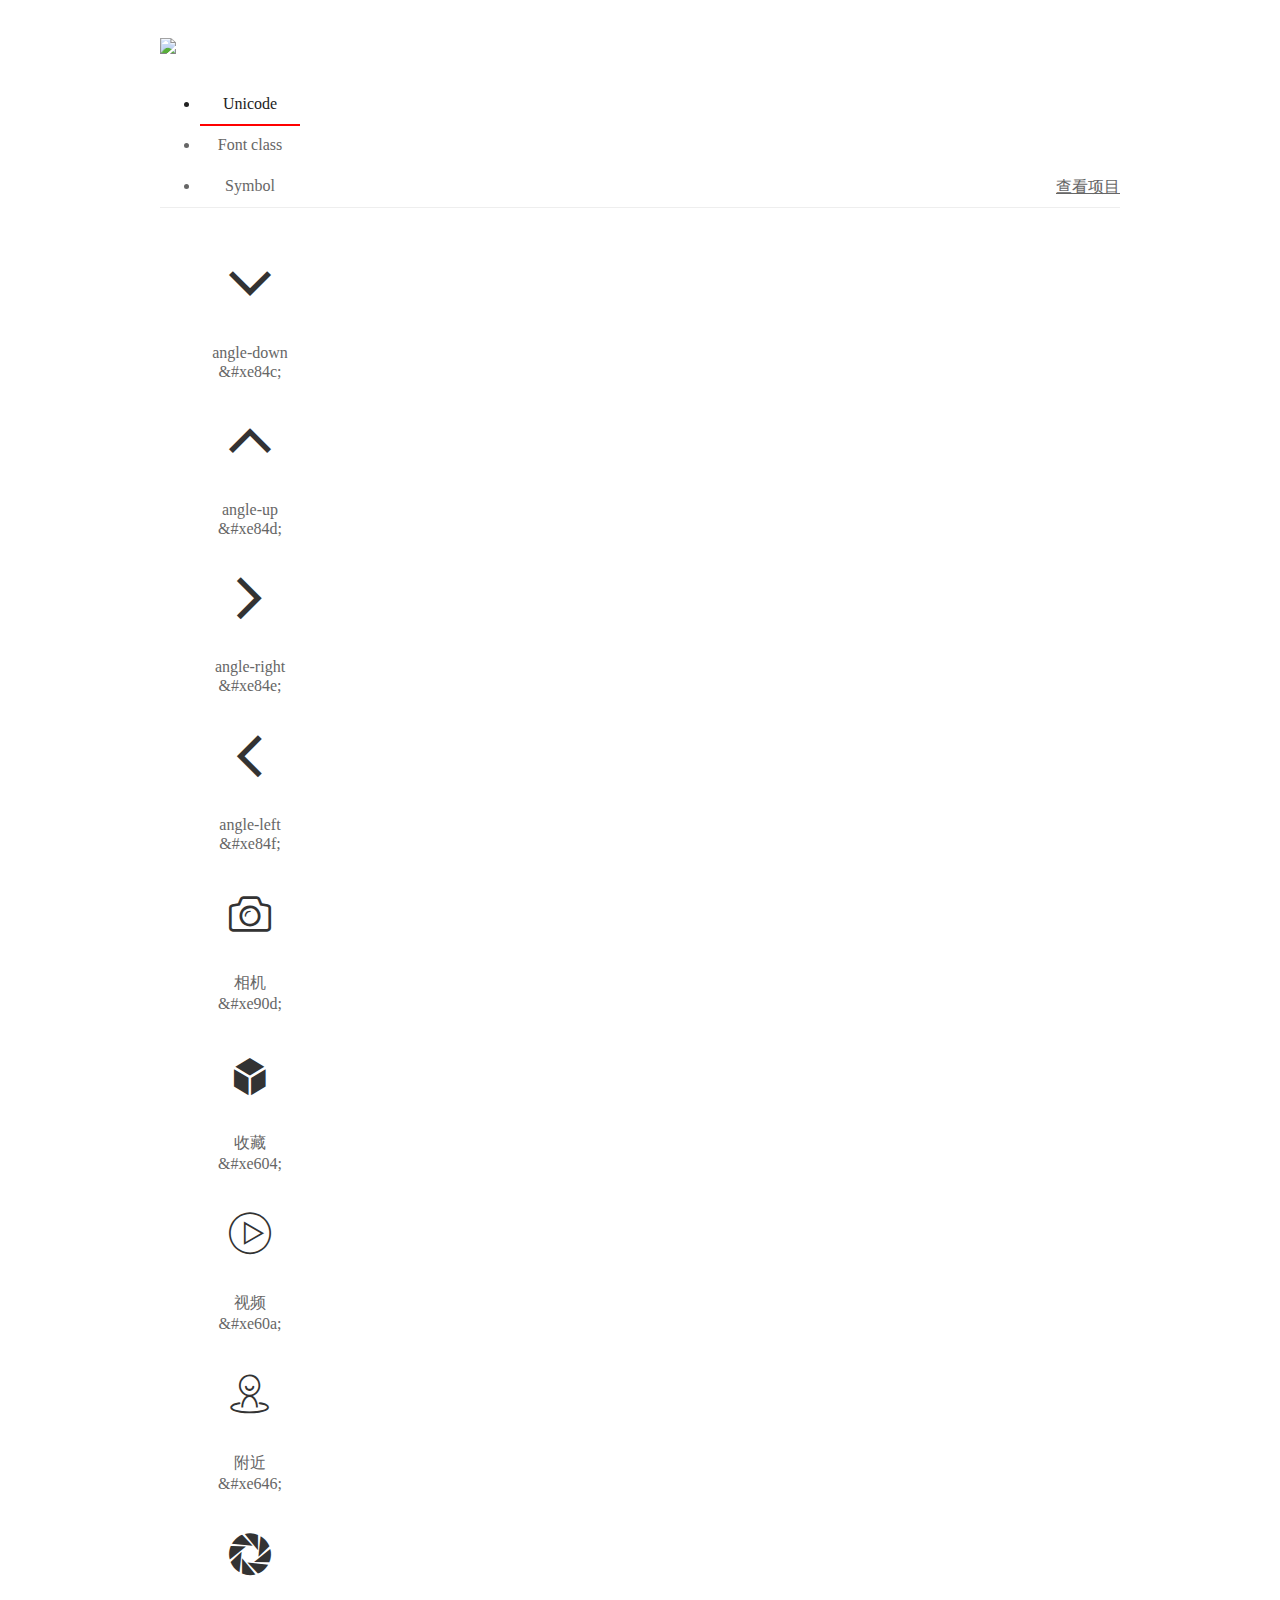
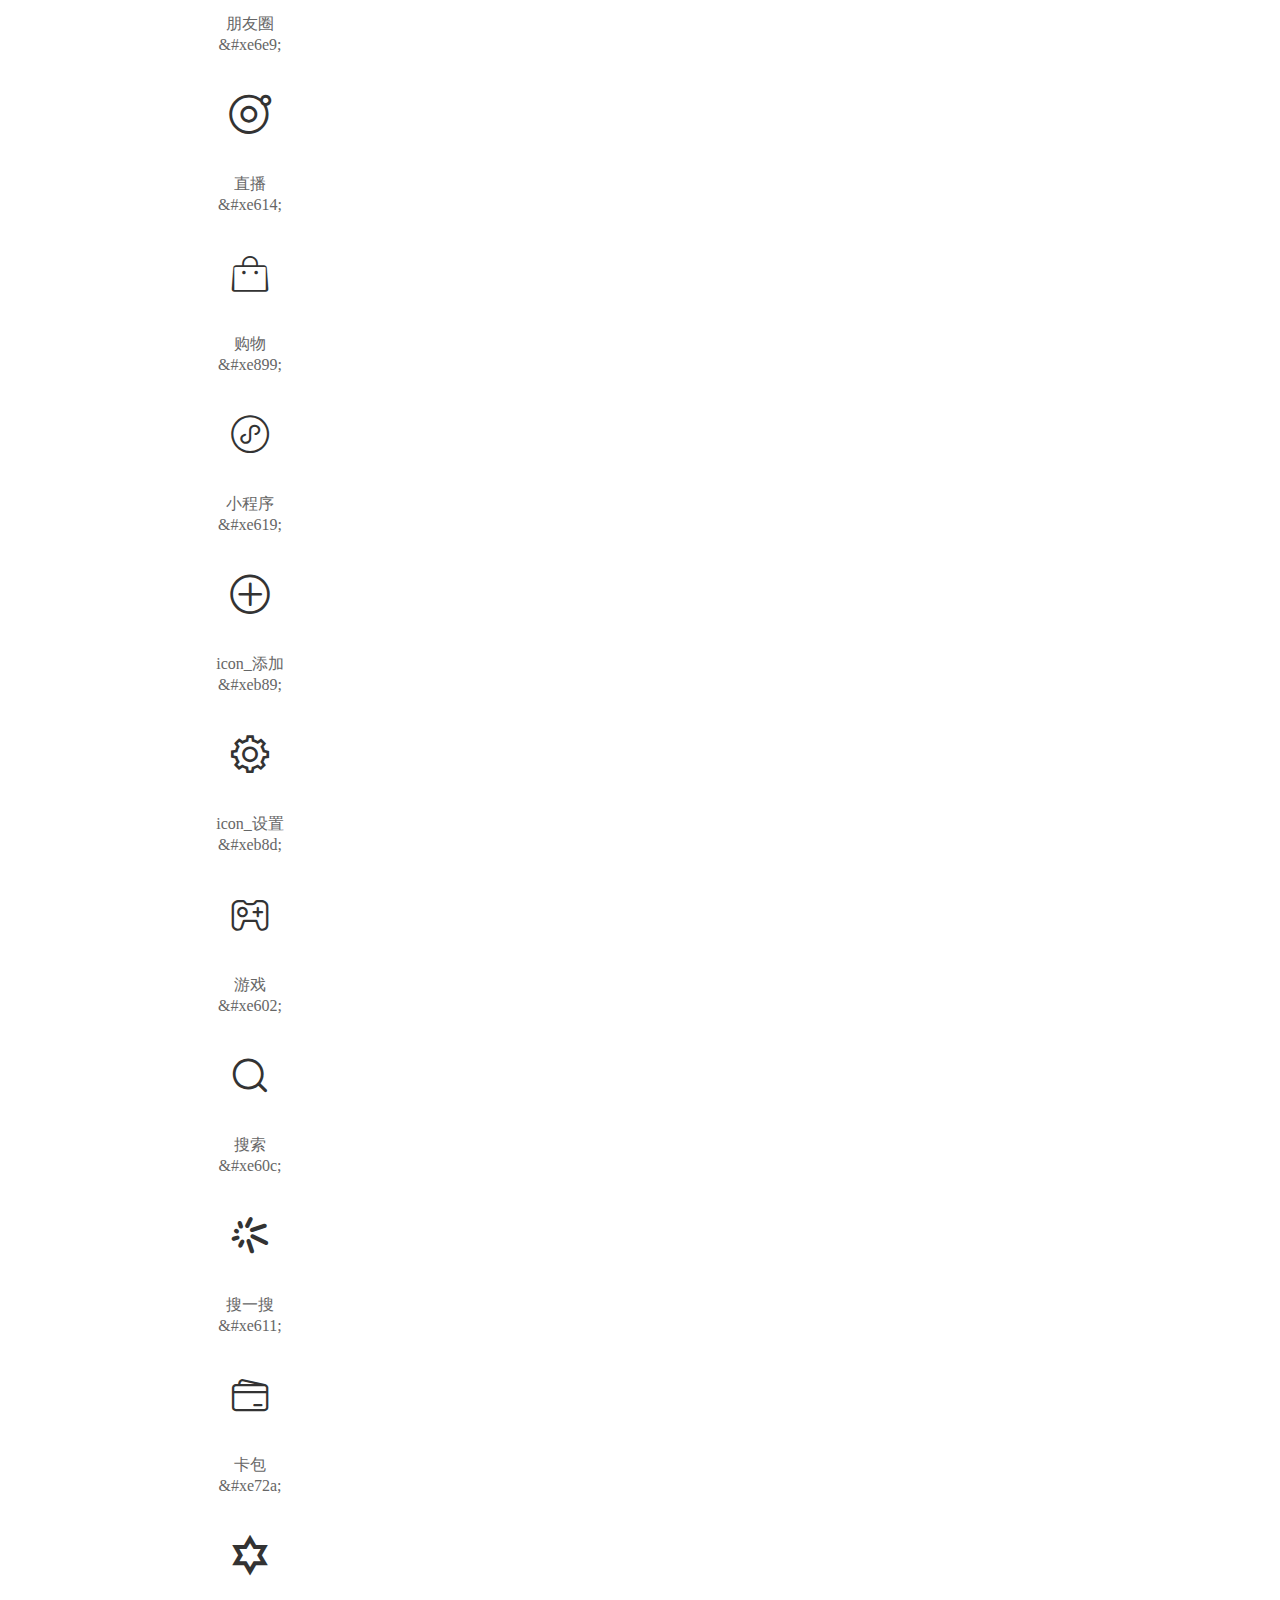
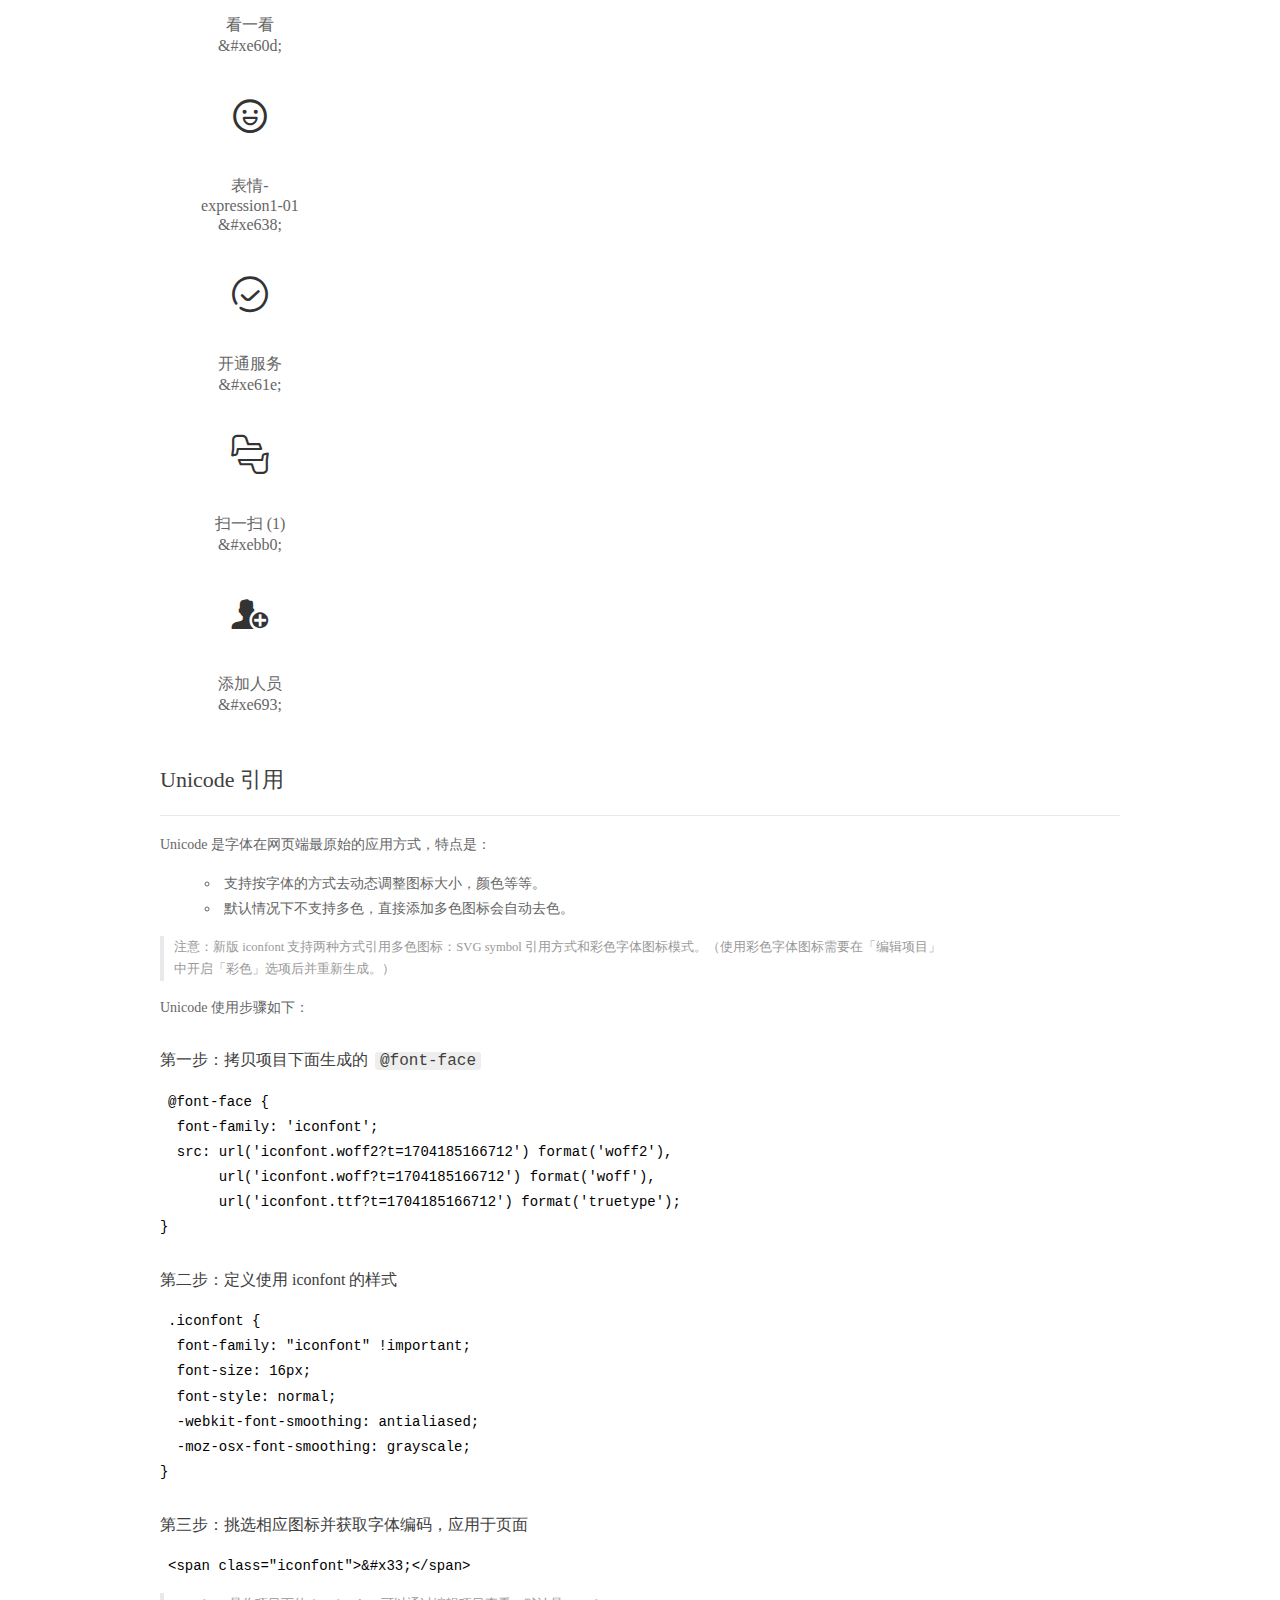
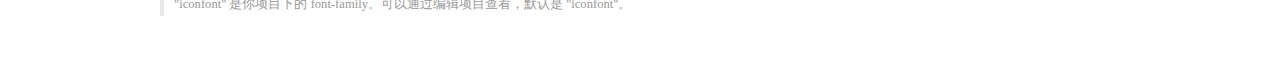
==== assets/fonts/demo_index.html @ 1573c9b3 "feat:列表布局" ====
<!DOCTYPE html>
<html>
<head>
  <meta charset="utf-8"/>
  <title>iconfont Demo</title>
  <link rel="shortcut icon" href="//img.alicdn.com/imgextra/i4/O1CN01Z5paLz1O0zuCC7osS_!!6000000001644-55-tps-83-82.svg" type="image/x-icon"/>
  <link rel="icon" type="image/svg+xml" href="//img.alicdn.com/imgextra/i4/O1CN01Z5paLz1O0zuCC7osS_!!6000000001644-55-tps-83-82.svg"/>
  <link rel="stylesheet" href="https://g.alicdn.com/thx/cube/1.3.2/cube.min.css">
  <link rel="stylesheet" href="demo.css">
  <link rel="stylesheet" href="iconfont.css">
  <script src="iconfont.js"></script>
  <!-- jQuery -->
  <script src="https://a1.alicdn.com/oss/uploads/2018/12/26/7bfddb60-08e8-11e9-9b04-53e73bb6408b.js"></script>
  <!-- 代码高亮 -->
  <script src="https://a1.alicdn.com/oss/uploads/2018/12/26/a3f714d0-08e6-11e9-8a15-ebf944d7534c.js"></script>
  <style>
    .main .logo {
      margin-top: 0;
      height: auto;
    }

    .main .logo a {
      display: flex;
      align-items: center;
    }

    .main .logo .sub-title {
      margin-left: 0.5em;
      font-size: 22px;
      color: #fff;
      background: linear-gradient(-45deg, #3967FF, #B500FE);
      -webkit-background-clip: text;
      -webkit-text-fill-color: transparent;
    }
  </style>
</head>
<body>
  <div class="main">
    <h1 class="logo"><a href="https://www.iconfont.cn/" title="iconfont 首页" target="_blank">
      <img width="200" src="https://img.alicdn.com/imgextra/i3/O1CN01Mn65HV1FfSEzR6DKv_!!6000000000514-55-tps-228-59.svg">
      
    </a></h1>
    <div class="nav-tabs">
      <ul id="tabs" class="dib-box">
        <li class="dib active"><span>Unicode</span></li>
        <li class="dib"><span>Font class</span></li>
        <li class="dib"><span>Symbol</span></li>
      </ul>
      
      <a href="https://www.iconfont.cn/manage/index?manage_type=myprojects&projectId=4396129" target="_blank" class="nav-more">查看项目</a>
      
    </div>
    <div class="tab-container">
      <div class="content unicode" style="display: block;">
          <ul class="icon_lists dib-box">
          
            <li class="dib">
              <span class="icon iconfont">&#xe84c;</span>
                <div class="name">angle-down</div>
                <div class="code-name">&amp;#xe84c;</div>
              </li>
          
            <li class="dib">
              <span class="icon iconfont">&#xe84d;</span>
                <div class="name">angle-up</div>
                <div class="code-name">&amp;#xe84d;</div>
              </li>
          
            <li class="dib">
              <span class="icon iconfont">&#xe84e;</span>
                <div class="name">angle-right</div>
                <div class="code-name">&amp;#xe84e;</div>
              </li>
          
            <li class="dib">
              <span class="icon iconfont">&#xe84f;</span>
                <div class="name">angle-left</div>
                <div class="code-name">&amp;#xe84f;</div>
              </li>
          
            <li class="dib">
              <span class="icon iconfont">&#xe90d;</span>
                <div class="name">相机</div>
                <div class="code-name">&amp;#xe90d;</div>
              </li>
          
            <li class="dib">
              <span class="icon iconfont">&#xe604;</span>
                <div class="name">收藏</div>
                <div class="code-name">&amp;#xe604;</div>
              </li>
          
            <li class="dib">
              <span class="icon iconfont">&#xe60a;</span>
                <div class="name">视频</div>
                <div class="code-name">&amp;#xe60a;</div>
              </li>
          
            <li class="dib">
              <span class="icon iconfont">&#xe646;</span>
                <div class="name">附近</div>
                <div class="code-name">&amp;#xe646;</div>
              </li>
          
            <li class="dib">
              <span class="icon iconfont">&#xe6e9;</span>
                <div class="name">朋友圈</div>
                <div class="code-name">&amp;#xe6e9;</div>
              </li>
          
            <li class="dib">
              <span class="icon iconfont">&#xe614;</span>
                <div class="name">直播</div>
                <div class="code-name">&amp;#xe614;</div>
              </li>
          
            <li class="dib">
              <span class="icon iconfont">&#xe899;</span>
                <div class="name"> 购物</div>
                <div class="code-name">&amp;#xe899;</div>
              </li>
          
            <li class="dib">
              <span class="icon iconfont">&#xe619;</span>
                <div class="name">小程序</div>
                <div class="code-name">&amp;#xe619;</div>
              </li>
          
            <li class="dib">
              <span class="icon iconfont">&#xeb89;</span>
                <div class="name">icon_添加</div>
                <div class="code-name">&amp;#xeb89;</div>
              </li>
          
            <li class="dib">
              <span class="icon iconfont">&#xeb8d;</span>
                <div class="name">icon_设置</div>
                <div class="code-name">&amp;#xeb8d;</div>
              </li>
          
            <li class="dib">
              <span class="icon iconfont">&#xe602;</span>
                <div class="name">游戏</div>
                <div class="code-name">&amp;#xe602;</div>
              </li>
          
            <li class="dib">
              <span class="icon iconfont">&#xe60c;</span>
                <div class="name">搜索</div>
                <div class="code-name">&amp;#xe60c;</div>
              </li>
          
            <li class="dib">
              <span class="icon iconfont">&#xe611;</span>
                <div class="name">搜一搜</div>
                <div class="code-name">&amp;#xe611;</div>
              </li>
          
            <li class="dib">
              <span class="icon iconfont">&#xe72a;</span>
                <div class="name">卡包</div>
                <div class="code-name">&amp;#xe72a;</div>
              </li>
          
            <li class="dib">
              <span class="icon iconfont">&#xe60d;</span>
                <div class="name">看一看</div>
                <div class="code-name">&amp;#xe60d;</div>
              </li>
          
            <li class="dib">
              <span class="icon iconfont">&#xe638;</span>
                <div class="name">表情-expression1-01</div>
                <div class="code-name">&amp;#xe638;</div>
              </li>
          
            <li class="dib">
              <span class="icon iconfont">&#xe61e;</span>
                <div class="name">开通服务</div>
                <div class="code-name">&amp;#xe61e;</div>
              </li>
          
            <li class="dib">
              <span class="icon iconfont">&#xebb0;</span>
                <div class="name">扫一扫 (1)</div>
                <div class="code-name">&amp;#xebb0;</div>
              </li>
          
            <li class="dib">
              <span class="icon iconfont">&#xe693;</span>
                <div class="name">添加人员</div>
                <div class="code-name">&amp;#xe693;</div>
              </li>
          
          </ul>
          <div class="article markdown">
          <h2 id="unicode-">Unicode 引用</h2>
          <hr>

          <p>Unicode 是字体在网页端最原始的应用方式，特点是：</p>
          <ul>
            <li>支持按字体的方式去动态调整图标大小，颜色等等。</li>
            <li>默认情况下不支持多色，直接添加多色图标会自动去色。</li>
          </ul>
          <blockquote>
            <p>注意：新版 iconfont 支持两种方式引用多色图标：SVG symbol 引用方式和彩色字体图标模式。（使用彩色字体图标需要在「编辑项目」中开启「彩色」选项后并重新生成。）</p>
          </blockquote>
          <p>Unicode 使用步骤如下：</p>
          <h3 id="-font-face">第一步：拷贝项目下面生成的 <code>@font-face</code></h3>
<pre><code class="language-css"
>@font-face {
  font-family: 'iconfont';
  src: url('iconfont.woff2?t=1704185166712') format('woff2'),
       url('iconfont.woff?t=1704185166712') format('woff'),
       url('iconfont.ttf?t=1704185166712') format('truetype');
}
</code></pre>
          <h3 id="-iconfont-">第二步：定义使用 iconfont 的样式</h3>
<pre><code class="language-css"
>.iconfont {
  font-family: "iconfont" !important;
  font-size: 16px;
  font-style: normal;
  -webkit-font-smoothing: antialiased;
  -moz-osx-font-smoothing: grayscale;
}
</code></pre>
          <h3 id="-">第三步：挑选相应图标并获取字体编码，应用于页面</h3>
<pre>
<code class="language-html"
>&lt;span class="iconfont"&gt;&amp;#x33;&lt;/span&gt;
</code></pre>
          <blockquote>
            <p>"iconfont" 是你项目下的 font-family。可以通过编辑项目查看，默认是 "iconfont"。</p>
          </blockquote>
          </div>
      </div>
      <div class="content font-class">
        <ul class="icon_lists dib-box">
          
          <li class="dib">
            <span class="icon iconfont icon-angle-down"></span>
            <div class="name">
              angle-down
            </div>
            <div class="code-name">.icon-angle-down
            </div>
          </li>
          
          <li class="dib">
            <span class="icon iconfont icon-angle-up"></span>
            <div class="name">
              angle-up
            </div>
            <div class="code-name">.icon-angle-up
            </div>
          </li>
          
          <li class="dib">
            <span class="icon iconfont icon-angle-right"></span>
            <div class="name">
              angle-right
            </div>
            <div class="code-name">.icon-angle-right
            </div>
          </li>
          
          <li class="dib">
            <span class="icon iconfont icon-angle-left"></span>
            <div class="name">
              angle-left
            </div>
            <div class="code-name">.icon-angle-left
            </div>
          </li>
          
          <li class="dib">
            <span class="icon iconfont icon-xiangji"></span>
            <div class="name">
              相机
            </div>
            <div class="code-name">.icon-xiangji
            </div>
          </li>
          
          <li class="dib">
            <span class="icon iconfont icon-shoucang"></span>
            <div class="name">
              收藏
            </div>
            <div class="code-name">.icon-shoucang
            </div>
          </li>
          
          <li class="dib">
            <span class="icon iconfont icon-shipin"></span>
            <div class="name">
              视频
            </div>
            <div class="code-name">.icon-shipin
            </div>
          </li>
          
          <li class="dib">
            <span class="icon iconfont icon-fujin"></span>
            <div class="name">
              附近
            </div>
            <div class="code-name">.icon-fujin
            </div>
          </li>
          
          <li class="dib">
            <span class="icon iconfont icon-pengyouquan"></span>
            <div class="name">
              朋友圈
            </div>
            <div class="code-name">.icon-pengyouquan
            </div>
          </li>
          
          <li class="dib">
            <span class="icon iconfont icon-zhibo"></span>
            <div class="name">
              直播
            </div>
            <div class="code-name">.icon-zhibo
            </div>
          </li>
          
          <li class="dib">
            <span class="icon iconfont icon-gouwu"></span>
            <div class="name">
               购物
            </div>
            <div class="code-name">.icon-gouwu
            </div>
          </li>
          
          <li class="dib">
            <span class="icon iconfont icon-xiaochengxu"></span>
            <div class="name">
              小程序
            </div>
            <div class="code-name">.icon-xiaochengxu
            </div>
          </li>
          
          <li class="dib">
            <span class="icon iconfont icon-tianjia"></span>
            <div class="name">
              icon_添加
            </div>
            <div class="code-name">.icon-tianjia
            </div>
          </li>
          
          <li class="dib">
            <span class="icon iconfont icon-shezhi"></span>
            <div class="name">
              icon_设置
            </div>
            <div class="code-name">.icon-shezhi
            </div>
          </li>
          
          <li class="dib">
            <span class="icon iconfont icon-youxi"></span>
            <div class="name">
              游戏
            </div>
            <div class="code-name">.icon-youxi
            </div>
          </li>
          
          <li class="dib">
            <span class="icon iconfont icon-sousuo1"></span>
            <div class="name">
              搜索
            </div>
            <div class="code-name">.icon-sousuo1
            </div>
          </li>
          
          <li class="dib">
            <span class="icon iconfont icon-souyisou"></span>
            <div class="name">
              搜一搜
            </div>
            <div class="code-name">.icon-souyisou
            </div>
          </li>
          
          <li class="dib">
            <span class="icon iconfont icon-kabao"></span>
            <div class="name">
              卡包
            </div>
            <div class="code-name">.icon-kabao
            </div>
          </li>
          
          <li class="dib">
            <span class="icon iconfont icon-kanyikan"></span>
            <div class="name">
              看一看
            </div>
            <div class="code-name">.icon-kanyikan
            </div>
          </li>
          
          <li class="dib">
            <span class="icon iconfont icon-biaoqing"></span>
            <div class="name">
              表情-expression1-01
            </div>
            <div class="code-name">.icon-biaoqing
            </div>
          </li>
          
          <li class="dib">
            <span class="icon iconfont icon-fuwu"></span>
            <div class="name">
              开通服务
            </div>
            <div class="code-name">.icon-fuwu
            </div>
          </li>
          
          <li class="dib">
            <span class="icon iconfont icon-saoyisao"></span>
            <div class="name">
              扫一扫 (1)
            </div>
            <div class="code-name">.icon-saoyisao
            </div>
          </li>
          
          <li class="dib">
            <span class="icon iconfont icon-tianjiauser"></span>
            <div class="name">
              添加人员
            </div>
            <div class="code-name">.icon-tianjiauser
            </div>
          </li>
          
        </ul>
        <div class="article markdown">
        <h2 id="font-class-">font-class 引用</h2>
        <hr>

        <p>font-class 是 Unicode 使用方式的一种变种，主要是解决 Unicode 书写不直观，语意不明确的问题。</p>
        <p>与 Unicode 使用方式相比，具有如下特点：</p>
        <ul>
          <li>相比于 Unicode 语意明确，书写更直观。可以很容易分辨这个 icon 是什么。</li>
          <li>因为使用 class 来定义图标，所以当要替换图标时，只需要修改 class 里面的 Unicode 引用。</li>
        </ul>
        <p>使用步骤如下：</p>
        <h3 id="-fontclass-">第一步：引入项目下面生成的 fontclass 代码：</h3>
<pre><code class="language-html">&lt;link rel="stylesheet" href="./iconfont.css"&gt;
</code></pre>
        <h3 id="-">第二步：挑选相应图标并获取类名，应用于页面：</h3>
<pre><code class="language-html">&lt;span class="iconfont icon-xxx"&gt;&lt;/span&gt;
</code></pre>
        <blockquote>
          <p>"
            iconfont" 是你项目下的 font-family。可以通过编辑项目查看，默认是 "iconfont"。</p>
        </blockquote>
      </div>
      </div>
      <div class="content symbol">
          <ul class="icon_lists dib-box">
          
            <li class="dib">
                <svg class="icon svg-icon" aria-hidden="true">
                  <use xlink:href="#icon-angle-down"></use>
                </svg>
                <div class="name">angle-down</div>
                <div class="code-name">#icon-angle-down</div>
            </li>
          
            <li class="dib">
                <svg class="icon svg-icon" aria-hidden="true">
                  <use xlink:href="#icon-angle-up"></use>
                </svg>
                <div class="name">angle-up</div>
                <div class="code-name">#icon-angle-up</div>
            </li>
          
            <li class="dib">
                <svg class="icon svg-icon" aria-hidden="true">
                  <use xlink:href="#icon-angle-right"></use>
                </svg>
                <div class="name">angle-right</div>
                <div class="code-name">#icon-angle-right</div>
            </li>
          
            <li class="dib">
                <svg class="icon svg-icon" aria-hidden="true">
                  <use xlink:href="#icon-angle-left"></use>
                </svg>
                <div class="name">angle-left</div>
                <div class="code-name">#icon-angle-left</div>
            </li>
          
            <li class="dib">
                <svg class="icon svg-icon" aria-hidden="true">
                  <use xlink:href="#icon-xiangji"></use>
                </svg>
                <div class="name">相机</div>
                <div class="code-name">#icon-xiangji</div>
            </li>
          
            <li class="dib">
                <svg class="icon svg-icon" aria-hidden="true">
                  <use xlink:href="#icon-shoucang"></use>
                </svg>
                <div class="name">收藏</div>
                <div class="code-name">#icon-shoucang</div>
            </li>
          
            <li class="dib">
                <svg class="icon svg-icon" aria-hidden="true">
                  <use xlink:href="#icon-shipin"></use>
                </svg>
                <div class="name">视频</div>
                <div class="code-name">#icon-shipin</div>
            </li>
          
            <li class="dib">
                <svg class="icon svg-icon" aria-hidden="true">
                  <use xlink:href="#icon-fujin"></use>
                </svg>
                <div class="name">附近</div>
                <div class="code-name">#icon-fujin</div>
            </li>
          
            <li class="dib">
                <svg class="icon svg-icon" aria-hidden="true">
                  <use xlink:href="#icon-pengyouquan"></use>
                </svg>
                <div class="name">朋友圈</div>
                <div class="code-name">#icon-pengyouquan</div>
            </li>
          
            <li class="dib">
                <svg class="icon svg-icon" aria-hidden="true">
                  <use xlink:href="#icon-zhibo"></use>
                </svg>
                <div class="name">直播</div>
                <div class="code-name">#icon-zhibo</div>
            </li>
          
            <li class="dib">
                <svg class="icon svg-icon" aria-hidden="true">
                  <use xlink:href="#icon-gouwu"></use>
                </svg>
                <div class="name"> 购物</div>
                <div class="code-name">#icon-gouwu</div>
            </li>
          
            <li class="dib">
                <svg class="icon svg-icon" aria-hidden="true">
                  <use xlink:href="#icon-xiaochengxu"></use>
                </svg>
                <div class="name">小程序</div>
                <div class="code-name">#icon-xiaochengxu</div>
            </li>
          
            <li class="dib">
                <svg class="icon svg-icon" aria-hidden="true">
                  <use xlink:href="#icon-tianjia"></use>
                </svg>
                <div class="name">icon_添加</div>
                <div class="code-name">#icon-tianjia</div>
            </li>
          
            <li class="dib">
                <svg class="icon svg-icon" aria-hidden="true">
                  <use xlink:href="#icon-shezhi"></use>
                </svg>
                <div class="name">icon_设置</div>
                <div class="code-name">#icon-shezhi</div>
            </li>
          
            <li class="dib">
                <svg class="icon svg-icon" aria-hidden="true">
                  <use xlink:href="#icon-youxi"></use>
                </svg>
                <div class="name">游戏</div>
                <div class="code-name">#icon-youxi</div>
            </li>
          
            <li class="dib">
                <svg class="icon svg-icon" aria-hidden="true">
                  <use xlink:href="#icon-sousuo1"></use>
                </svg>
                <div class="name">搜索</div>
                <div class="code-name">#icon-sousuo1</div>
            </li>
          
            <li class="dib">
                <svg class="icon svg-icon" aria-hidden="true">
                  <use xlink:href="#icon-souyisou"></use>
                </svg>
                <div class="name">搜一搜</div>
                <div class="code-name">#icon-souyisou</div>
            </li>
          
            <li class="dib">
                <svg class="icon svg-icon" aria-hidden="true">
                  <use xlink:href="#icon-kabao"></use>
                </svg>
                <div class="name">卡包</div>
                <div class="code-name">#icon-kabao</div>
            </li>
          
            <li class="dib">
                <svg class="icon svg-icon" aria-hidden="true">
                  <use xlink:href="#icon-kanyikan"></use>
                </svg>
                <div class="name">看一看</div>
                <div class="code-name">#icon-kanyikan</div>
            </li>
          
            <li class="dib">
                <svg class="icon svg-icon" aria-hidden="true">
                  <use xlink:href="#icon-biaoqing"></use>
                </svg>
                <div class="name">表情-expression1-01</div>
                <div class="code-name">#icon-biaoqing</div>
            </li>
          
            <li class="dib">
                <svg class="icon svg-icon" aria-hidden="true">
                  <use xlink:href="#icon-fuwu"></use>
                </svg>
                <div class="name">开通服务</div>
                <div class="code-name">#icon-fuwu</div>
            </li>
          
            <li class="dib">
                <svg class="icon svg-icon" aria-hidden="true">
                  <use xlink:href="#icon-saoyisao"></use>
                </svg>
                <div class="name">扫一扫 (1)</div>
                <div class="code-name">#icon-saoyisao</div>
            </li>
          
            <li class="dib">
                <svg class="icon svg-icon" aria-hidden="true">
                  <use xlink:href="#icon-tianjiauser"></use>
                </svg>
                <div class="name">添加人员</div>
                <div class="code-name">#icon-tianjiauser</div>
            </li>
          
          </ul>
          <div class="article markdown">
          <h2 id="symbol-">Symbol 引用</h2>
          <hr>

          <p>这是一种全新的使用方式，应该说这才是未来的主流，也是平台目前推荐的用法。相关介绍可以参考这篇<a href="">文章</a>
            这种用法其实是做了一个 SVG 的集合，与另外两种相比具有如下特点：</p>
          <ul>
            <li>支持多色图标了，不再受单色限制。</li>
            <li>通过一些技巧，支持像字体那样，通过 <code>font-size</code>, <code>color</code> 来调整样式。</li>
            <li>兼容性较差，支持 IE9+，及现代浏览器。</li>
            <li>浏览器渲染 SVG 的性能一般，还不如 png。</li>
          </ul>
          <p>使用步骤如下：</p>
          <h3 id="-symbol-">第一步：引入项目下面生成的 symbol 代码：</h3>
<pre><code class="language-html">&lt;script src="./iconfont.js"&gt;&lt;/script&gt;
</code></pre>
          <h3 id="-css-">第二步：加入通用 CSS 代码（引入一次就行）：</h3>
<pre><code class="language-html">&lt;style&gt;
.icon {
  width: 1em;
  height: 1em;
  vertical-align: -0.15em;
  fill: currentColor;
  overflow: hidden;
}
&lt;/style&gt;
</code></pre>
          <h3 id="-">第三步：挑选相应图标并获取类名，应用于页面：</h3>
<pre><code class="language-html">&lt;svg class="icon" aria-hidden="true"&gt;
  &lt;use xlink:href="#icon-xxx"&gt;&lt;/use&gt;
&lt;/svg&gt;
</code></pre>
          </div>
      </div>

    </div>
  </div>
  <script>
  $(document).ready(function () {
      $('.tab-container .content:first').show()

      $('#tabs li').click(function (e) {
        var tabContent = $('.tab-container .content')
        var index = $(this).index()

        if ($(this).hasClass('active')) {
          return
        } else {
          $('#tabs li').removeClass('active')
          $(this).addClass('active')

          tabContent.hide().eq(index).fadeIn()
        }
      })
    })
  </script>
</body>
</html>
---- assets/fonts/demo.css ----
/* Logo 字体 */
@font-face {
  font-family: "iconfont logo";
  src: url('https://at.alicdn.com/t/font_985780_km7mi63cihi.eot?t=1545807318834');
  src: url('https://at.alicdn.com/t/font_985780_km7mi63cihi.eot?t=1545807318834#iefix') format('embedded-opentype'),
    url('https://at.alicdn.com/t/font_985780_km7mi63cihi.woff?t=1545807318834') format('woff'),
    url('https://at.alicdn.com/t/font_985780_km7mi63cihi.ttf?t=1545807318834') format('truetype'),
    url('https://at.alicdn.com/t/font_985780_km7mi63cihi.svg?t=1545807318834#iconfont') format('svg');
}

.logo {
  font-family: "iconfont logo";
  font-size: 160px;
  font-style: normal;
  -webkit-font-smoothing: antialiased;
  -moz-osx-font-smoothing: grayscale;
}

/* tabs */
.nav-tabs {
  position: relative;
}

.nav-tabs .nav-more {
  position: absolute;
  right: 0;
  bottom: 0;
  height: 42px;
  line-height: 42px;
  color: #666;
}

#tabs {
  border-bottom: 1px solid #eee;
}

#tabs li {
  cursor: pointer;
  width: 100px;
  height: 40px;
  line-height: 40px;
  text-align: center;
  font-size: 16px;
  border-bottom: 2px solid transparent;
  position: relative;
  z-index: 1;
  margin-bottom: -1px;
  color: #666;
}


#tabs .active {
  border-bottom-color: #f00;
  color: #222;
}

.tab-container .content {
  display: none;
}

/* 页面布局 */
.main {
  padding: 30px 100px;
  width: 960px;
  margin: 0 auto;
}

.main .logo {
  color: #333;
  text-align: left;
  margin-bottom: 30px;
  line-height: 1;
  height: 110px;
  margin-top: -50px;
  overflow: hidden;
  *zoom: 1;
}

.main .logo a {
  font-size: 160px;
  color: #333;
}

.helps {
  margin-top: 40px;
}

.helps pre {
  padding: 20px;
  margin: 10px 0;
  border: solid 1px #e7e1cd;
  background-color: #fffdef;
  overflow: auto;
}

.icon_lists {
  width: 100% !important;
  overflow: hidden;
  *zoom: 1;
}

.icon_lists li {
  width: 100px;
  margin-bottom: 10px;
  margin-right: 20px;
  text-align: center;
  list-style: none !important;
  cursor: default;
}

.icon_lists li .code-name {
  line-height: 1.2;
}

.icon_lists .icon {
  display: block;
  height: 100px;
  line-height: 100px;
  font-size: 42px;
  margin: 10px auto;
  color: #333;
  -webkit-transition: font-size 0.25s linear, width 0.25s linear;
  -moz-transition: font-size 0.25s linear, width 0.25s linear;
  transition: font-size 0.25s linear, width 0.25s linear;
}

.icon_lists .icon:hover {
  font-size: 100px;
}

.icon_lists .svg-icon {
  /* 通过设置 font-size 来改变图标大小 */
  width: 1em;
  /* 图标和文字相邻时，垂直对齐 */
  vertical-align: -0.15em;
  /* 通过设置 color 来改变 SVG 的颜色/fill */
  fill: currentColor;
  /* path 和 stroke 溢出 viewBox 部分在 IE 下会显示
      normalize.css 中也包含这行 */
  overflow: hidden;
}

.icon_lists li .name,
.icon_lists li .code-name {
  color: #666;
}

/* markdown 样式 */
.markdown {
  color: #666;
  font-size: 14px;
  line-height: 1.8;
}

.highlight {
  line-height: 1.5;
}

.markdown img {
  vertical-align: middle;
  max-width: 100%;
}

.markdown h1 {
  color: #404040;
  font-weight: 500;
  line-height: 40px;
  margin-bottom: 24px;
}

.markdown h2,
.markdown h3,
.markdown h4,
.markdown h5,
.markdown h6 {
  color: #404040;
  margin: 1.6em 0 0.6em 0;
  font-weight: 500;
  clear: both;
}

.markdown h1 {
  font-size: 28px;
}

.markdown h2 {
  font-size: 22px;
}

.markdown h3 {
  font-size: 16px;
}

.markdown h4 {
  font-size: 14px;
}

.markdown h5 {
  font-size: 12px;
}

.markdown h6 {
  font-size: 12px;
}

.markdown hr {
  height: 1px;
  border: 0;
  background: #e9e9e9;
  margin: 16px 0;
  clear: both;
}

.markdown p {
  margin: 1em 0;
}

.markdown>p,
.markdown>blockquote,
.markdown>.highlight,
.markdown>ol,
.markdown>ul {
  width: 80%;
}

.markdown ul>li {
  list-style: circle;
}

.markdown>ul li,
.markdown blockquote ul>li {
  margin-left: 20px;
  padding-left: 4px;
}

.markdown>ul li p,
.markdown>ol li p {
  margin: 0.6em 0;
}

.markdown ol>li {
  list-style: decimal;
}

.markdown>ol li,
.markdown blockquote ol>li {
  margin-left: 20px;
  padding-left: 4px;
}

.markdown code {
  margin: 0 3px;
  padding: 0 5px;
  background: #eee;
  border-radius: 3px;
}

.markdown strong,
.markdown b {
  font-weight: 600;
}

.markdown>table {
  border-collapse: collapse;
  border-spacing: 0px;
  empty-cells: show;
  border: 1px solid #e9e9e9;
  width: 95%;
  margin-bottom: 24px;
}

.markdown>table th {
  white-space: nowrap;
  color: #333;
  font-weight: 600;
}

.markdown>table th,
.markdown>table td {
  border: 1px solid #e9e9e9;
  padding: 8px 16px;
  text-align: left;
}

.markdown>table th {
  background: #F7F7F7;
}

.markdown blockquote {
  font-size: 90%;
  color: #999;
  border-left: 4px solid #e9e9e9;
  padding-left: 0.8em;
  margin: 1em 0;
}

.markdown blockquote p {
  margin: 0;
}

.markdown .anchor {
  opacity: 0;
  transition: opacity 0.3s ease;
  margin-left: 8px;
}

.markdown .waiting {
  color: #ccc;
}

.markdown h1:hover .anchor,
.markdown h2:hover .anchor,
.markdown h3:hover .anchor,
.markdown h4:hover .anchor,
.markdown h5:hover .anchor,
.markdown h6:hover .anchor {
  opacity: 1;
  display: inline-block;
}

.markdown>br,
.markdown>p>br {
  clear: both;
}


.hljs {
  display: block;
  background: white;
  padding: 0.5em;
  color: #333333;
  overflow-x: auto;
}

.hljs-comment,
.hljs-meta {
  color: #969896;
}

.hljs-string,
.hljs-variable,
.hljs-template-variable,
.hljs-strong,
.hljs-emphasis,
.hljs-quote {
  color: #df5000;
}

.hljs-keyword,
.hljs-selector-tag,
.hljs-type {
  color: #a71d5d;
}

.hljs-literal,
.hljs-symbol,
.hljs-bullet,
.hljs-attribute {
  color: #0086b3;
}

.hljs-section,
.hljs-name {
  color: #63a35c;
}

.hljs-tag {
  color: #333333;
}

.hljs-title,
.hljs-attr,
.hljs-selector-id,
.hljs-selector-class,
.hljs-selector-attr,
.hljs-selector-pseudo {
  color: #795da3;
}

.hljs-addition {
  color: #55a532;
  background-color: #eaffea;
}

.hljs-deletion {
  color: #bd2c00;
  background-color: #ffecec;
}

.hljs-link {
  text-decoration: underline;
}

/* 代码高亮 */
/* PrismJS 1.15.0
https://prismjs.com/download.html#themes=prism&languages=markup+css+clike+javascript */
/**
 * prism.js default theme for JavaScript, CSS and HTML
 * Based on dabblet (http://dabblet.com)
 * @author Lea Verou
 */
code[class*="language-"],
pre[class*="language-"] {
  color: black;
  background: none;
  text-shadow: 0 1px white;
  font-family: Consolas, Monaco, 'Andale Mono', 'Ubuntu Mono', monospace;
  text-align: left;
  white-space: pre;
  word-spacing: normal;
  word-break: normal;
  word-wrap: normal;
  line-height: 1.5;

  -moz-tab-size: 4;
  -o-tab-size: 4;
  tab-size: 4;

  -webkit-hyphens: none;
  -moz-hyphens: none;
  -ms-hyphens: none;
  hyphens: none;
}

pre[class*="language-"]::-moz-selection,
pre[class*="language-"] ::-moz-selection,
code[class*="language-"]::-moz-selection,
code[class*="language-"] ::-moz-selection {
  text-shadow: none;
  background: #b3d4fc;
}

pre[class*="language-"]::selection,
pre[class*="language-"] ::selection,
code[class*="language-"]::selection,
code[class*="language-"] ::selection {
  text-shadow: none;
  background: #b3d4fc;
}

@media print {

  code[class*="language-"],
  pre[class*="language-"] {
    text-shadow: none;
  }
}

/* Code blocks */
pre[class*="language-"] {
  padding: 1em;
  margin: .5em 0;
  overflow: auto;
}

:not(pre)>code[class*="language-"],
pre[class*="language-"] {
  background: #f5f2f0;
}

/* Inline code */
:not(pre)>code[class*="language-"] {
  padding: .1em;
  border-radius: .3em;
  white-space: normal;
}

.token.comment,
.token.prolog,
.token.doctype,
.token.cdata {
  color: slategray;
}

.token.punctuation {
  color: #999;
}

.namespace {
  opacity: .7;
}

.token.property,
.token.tag,
.token.boolean,
.token.number,
.token.constant,
.token.symbol,
.token.deleted {
  color: #905;
}

.token.selector,
.token.attr-name,
.token.string,
.token.char,
.token.builtin,
.token.inserted {
  color: #690;
}

.token.operator,
.token.entity,
.token.url,
.language-css .token.string,
.style .token.string {
  color: #9a6e3a;
  background: hsla(0, 0%, 100%, .5);
}

.token.atrule,
.token.attr-value,
.token.keyword {
  color: #07a;
}

.token.function,
.token.class-name {
  color: #DD4A68;
}

.token.regex,
.token.important,
.token.variable {
  color: #e90;
}

.token.important,
.token.bold {
  font-weight: bold;
}

.token.italic {
  font-style: italic;
}

.token.entity {
  cursor: help;
}
---- assets/fonts/iconfont.css ----
@font-face {
  font-family: "iconfont"; /* Project id 4396129 */
  src: url('iconfont.woff2?t=1704185166712') format('woff2'),
       url('iconfont.woff?t=1704185166712') format('woff'),
       url('iconfont.ttf?t=1704185166712') format('truetype');
}

.iconfont {
  font-family: "iconfont" !important;
  font-size: 16px;
  font-style: normal;
  -webkit-font-smoothing: antialiased;
  -moz-osx-font-smoothing: grayscale;
}

.icon-angle-down:before {
  content: "\e84c";
}

.icon-angle-up:before {
  content: "\e84d";
}

.icon-angle-right:before {
  content: "\e84e";
}

.icon-angle-left:before {
  content: "\e84f";
}

.icon-xiangji:before {
  content: "\e90d";
}

.icon-shoucang:before {
  content: "\e604";
}

.icon-shipin:before {
  content: "\e60a";
}

.icon-fujin:before {
  content: "\e646";
}

.icon-pengyouquan:before {
  content: "\e6e9";
}

.icon-zhibo:before {
  content: "\e614";
}

.icon-gouwu:before {
  content: "\e899";
}

.icon-xiaochengxu:before {
  content: "\e619";
}

.icon-tianjia:before {
  content: "\eb89";
}

.icon-shezhi:before {
  content: "\eb8d";
}

.icon-youxi:before {
  content: "\e602";
}

.icon-sousuo1:before {
  content: "\e60c";
}

.icon-souyisou:before {
  content: "\e611";
}

.icon-kabao:before {
  content: "\e72a";
}

.icon-kanyikan:before {
  content: "\e60d";
}

.icon-biaoqing:before {
  content: "\e638";
}

.icon-fuwu:before {
  content: "\e61e";
}

.icon-saoyisao:before {
  content: "\ebb0";
}

.icon-tianjiauser:before {
  content: "\e693";
}
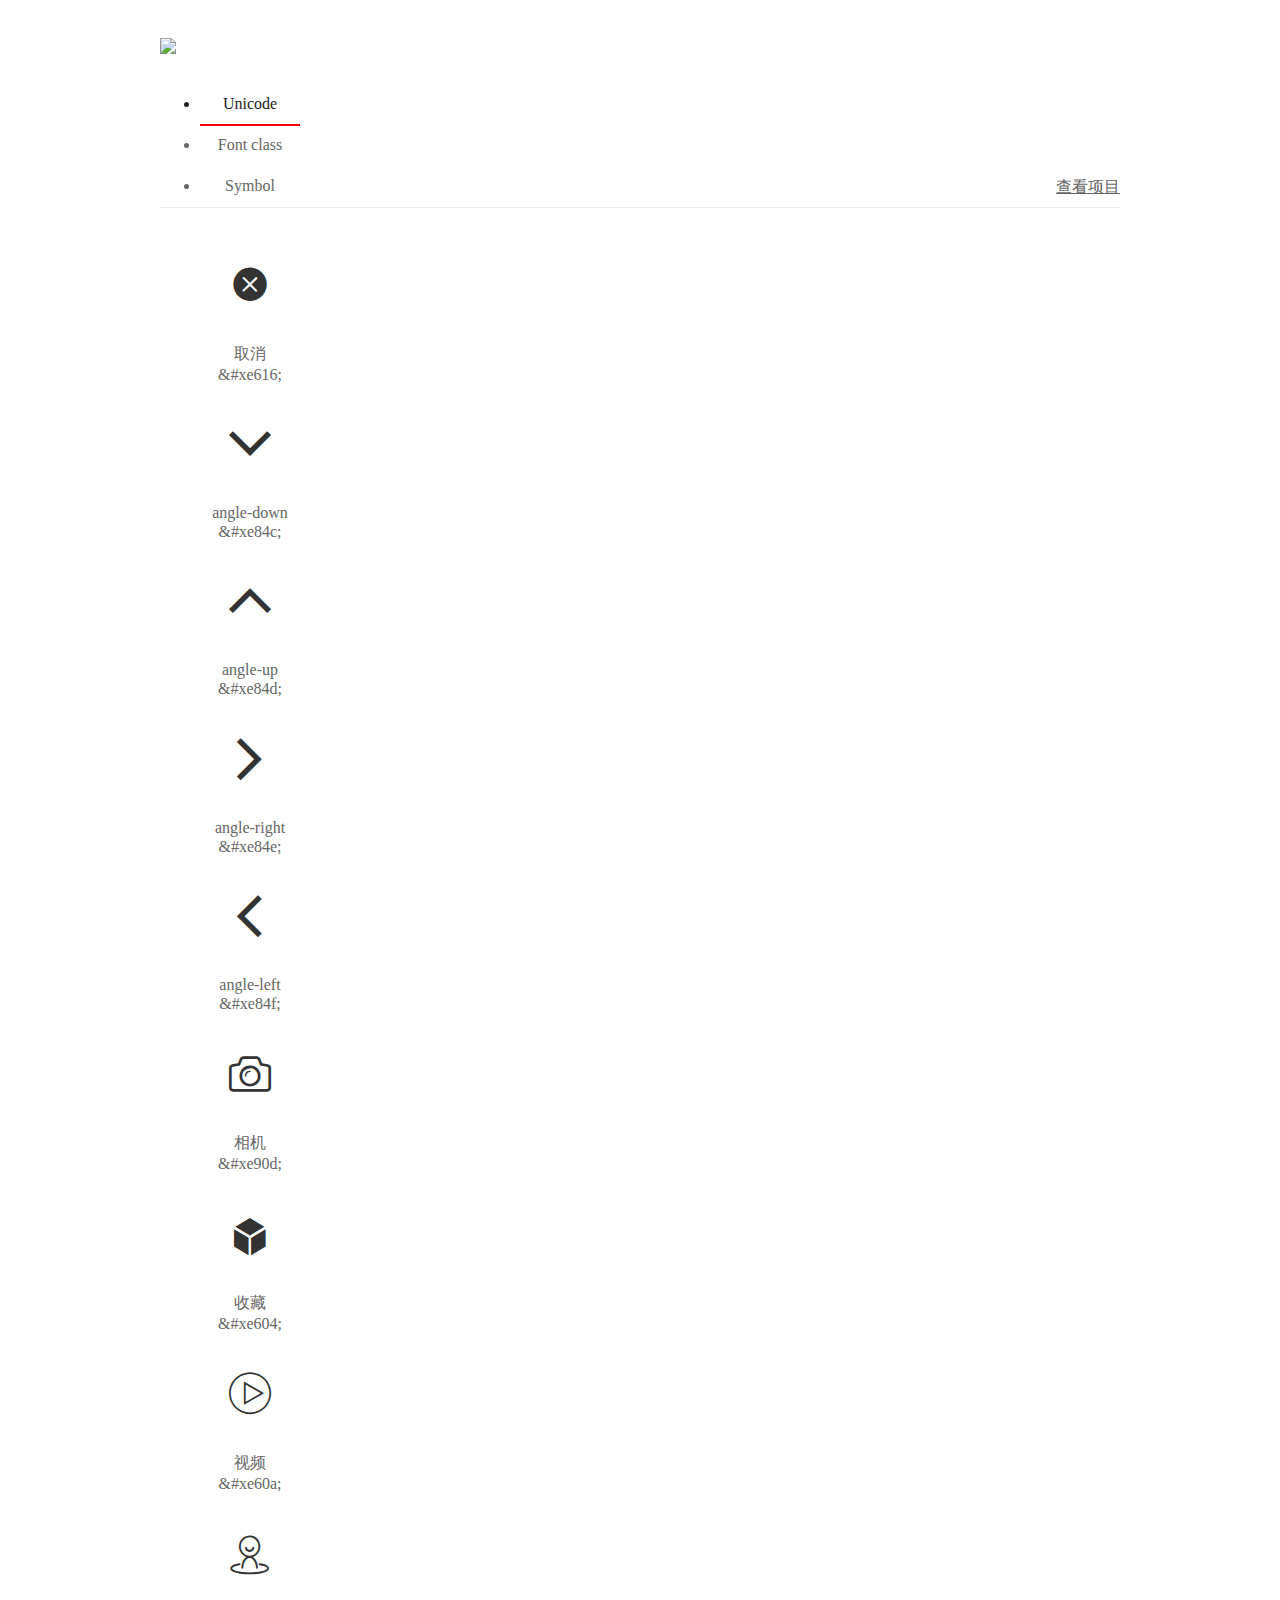
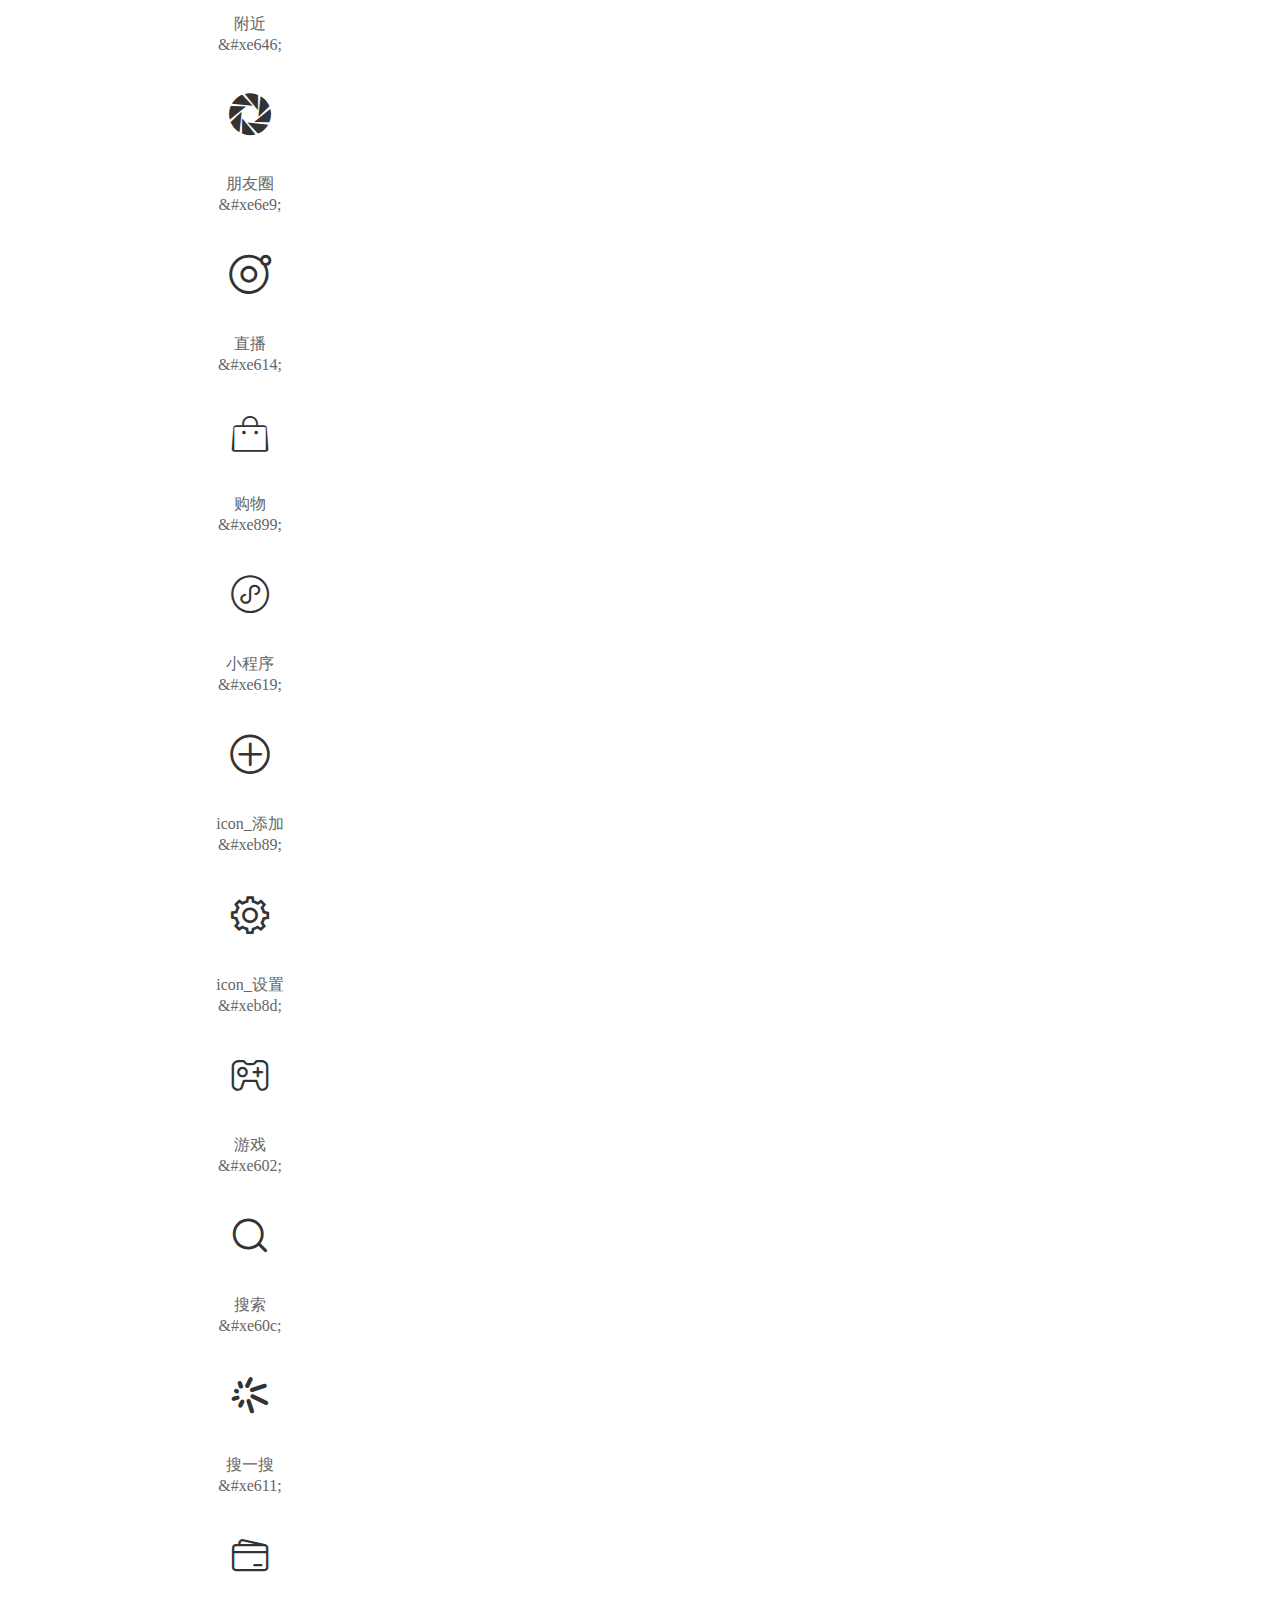
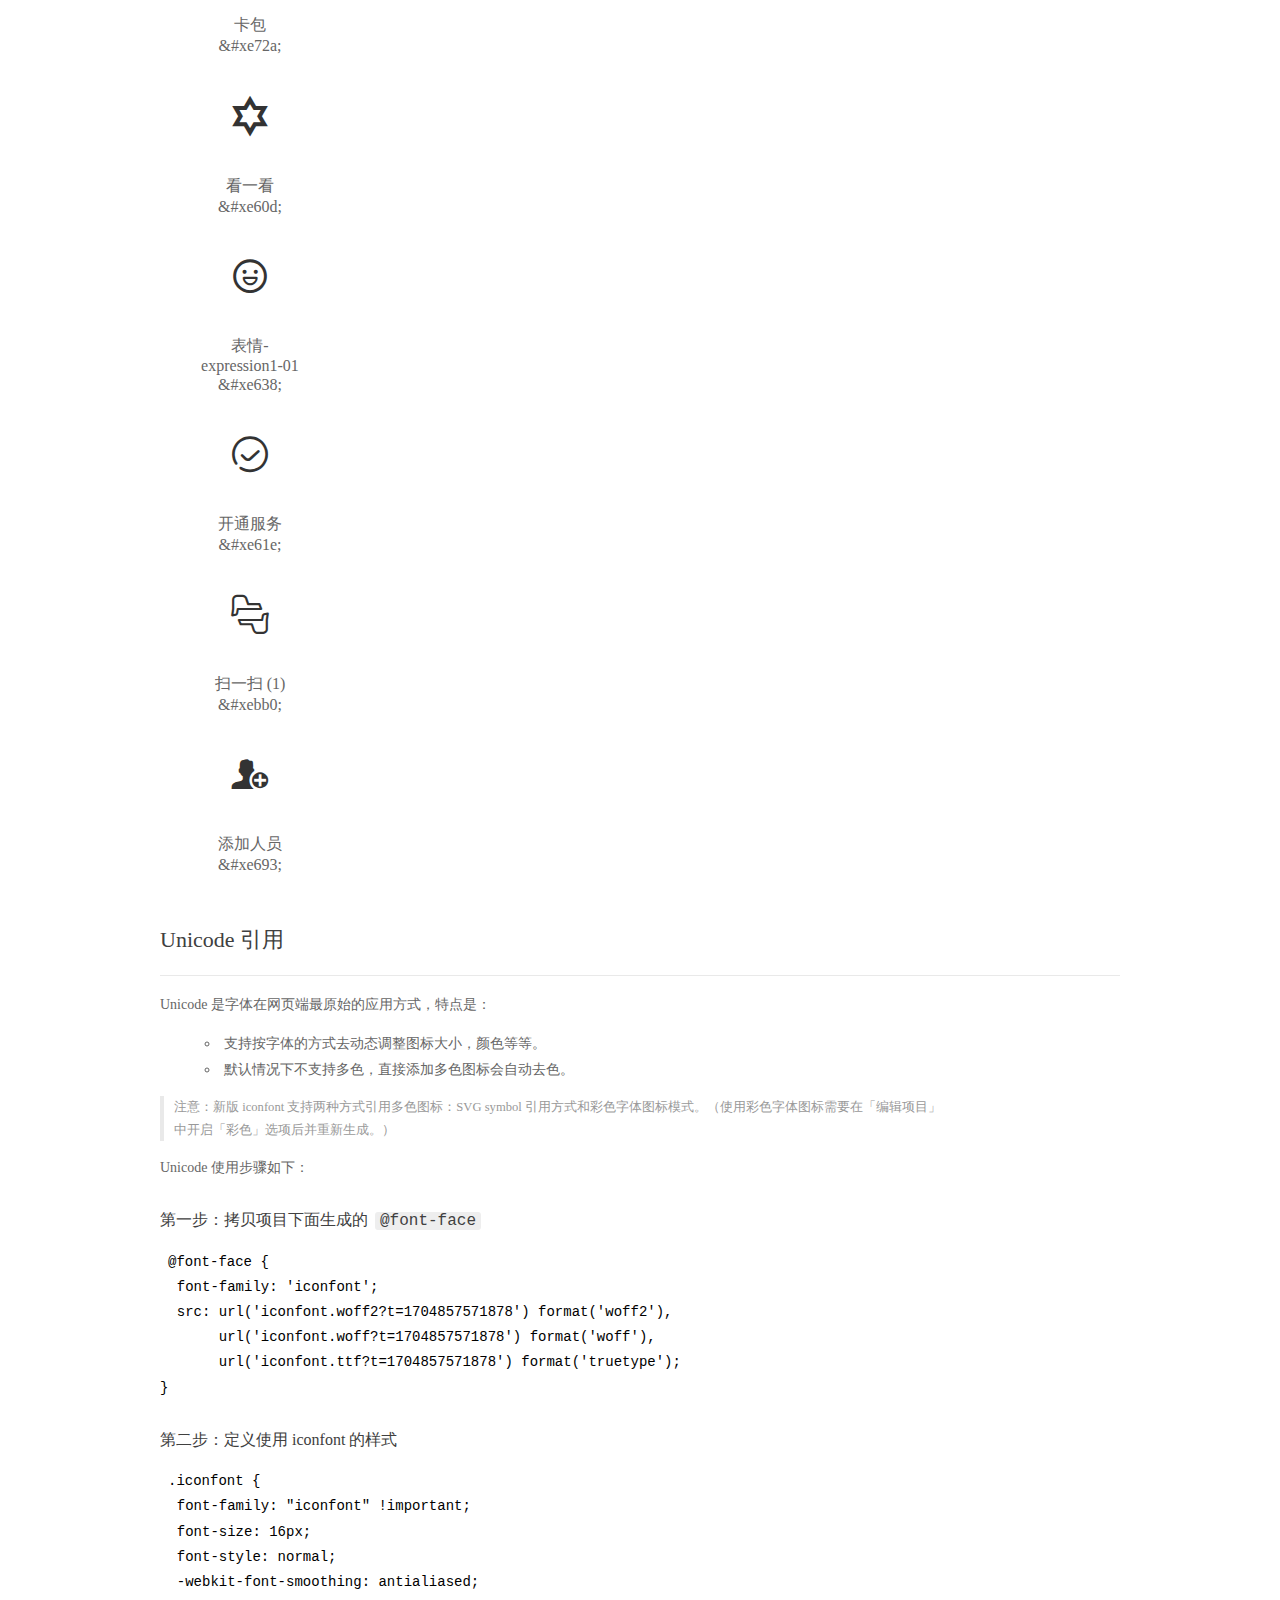
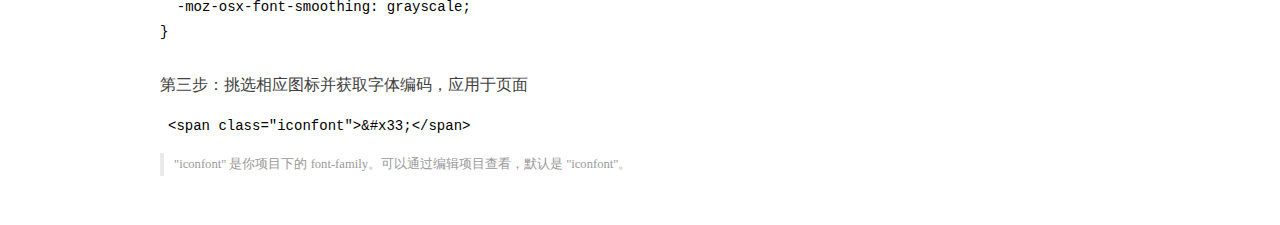
==== commit 0d25bc1a: "fix: seachBar组件布局" ====
--- a/assets/fonts/demo_index.html
+++ b/assets/fonts/demo_index.html
@@ -55,6 +55,12 @@
           <ul class="icon_lists dib-box">
           
             <li class="dib">
+              <span class="icon iconfont">&#xe616;</span>
+                <div class="name">取消</div>
+                <div class="code-name">&amp;#xe616;</div>
+              </li>
+          
+            <li class="dib">
               <span class="icon iconfont">&#xe84c;</span>
                 <div class="name">angle-down</div>
                 <div class="code-name">&amp;#xe84c;</div>
@@ -210,9 +216,9 @@
 <pre><code class="language-css"
 >@font-face {
   font-family: 'iconfont';
-  src: url('iconfont.woff2?t=1704185166712') format('woff2'),
-       url('iconfont.woff?t=1704185166712') format('woff'),
-       url('iconfont.ttf?t=1704185166712') format('truetype');
+  src: url('iconfont.woff2?t=1704857571878') format('woff2'),
+       url('iconfont.woff?t=1704857571878') format('woff'),
+       url('iconfont.ttf?t=1704857571878') format('truetype');
 }
 </code></pre>
           <h3 id="-iconfont-">第二步：定义使用 iconfont 的样式</h3>
@@ -239,6 +245,15 @@
         <ul class="icon_lists dib-box">
           
           <li class="dib">
+            <span class="icon iconfont icon-quxiao"></span>
+            <div class="name">
+              取消
+            </div>
+            <div class="code-name">.icon-quxiao
+            </div>
+          </li>
+          
+          <li class="dib">
             <span class="icon iconfont icon-angle-down"></span>
             <div class="name">
               angle-down
@@ -471,6 +486,14 @@
       </div>
       <div class="content symbol">
           <ul class="icon_lists dib-box">
+          
+            <li class="dib">
+                <svg class="icon svg-icon" aria-hidden="true">
+                  <use xlink:href="#icon-quxiao"></use>
+                </svg>
+                <div class="name">取消</div>
+                <div class="code-name">#icon-quxiao</div>
+            </li>
           
             <li class="dib">
                 <svg class="icon svg-icon" aria-hidden="true">
--- a/assets/fonts/iconfont.css
+++ b/assets/fonts/iconfont.css
@@ -1,8 +1,8 @@
 @font-face {
   font-family: "iconfont"; /* Project id 4396129 */
-  src: url('iconfont.woff2?t=1704185166712') format('woff2'),
-       url('iconfont.woff?t=1704185166712') format('woff'),
-       url('iconfont.ttf?t=1704185166712') format('truetype');
+  src: url('iconfont.woff2?t=1704857571878') format('woff2'),
+       url('iconfont.woff?t=1704857571878') format('woff'),
+       url('iconfont.ttf?t=1704857571878') format('truetype');
 }
 
 .iconfont {
@@ -11,6 +11,10 @@
   font-style: normal;
   -webkit-font-smoothing: antialiased;
   -moz-osx-font-smoothing: grayscale;
+}
+
+.icon-quxiao:before {
+  content: "\e616";
 }
 
 .icon-angle-down:before {
